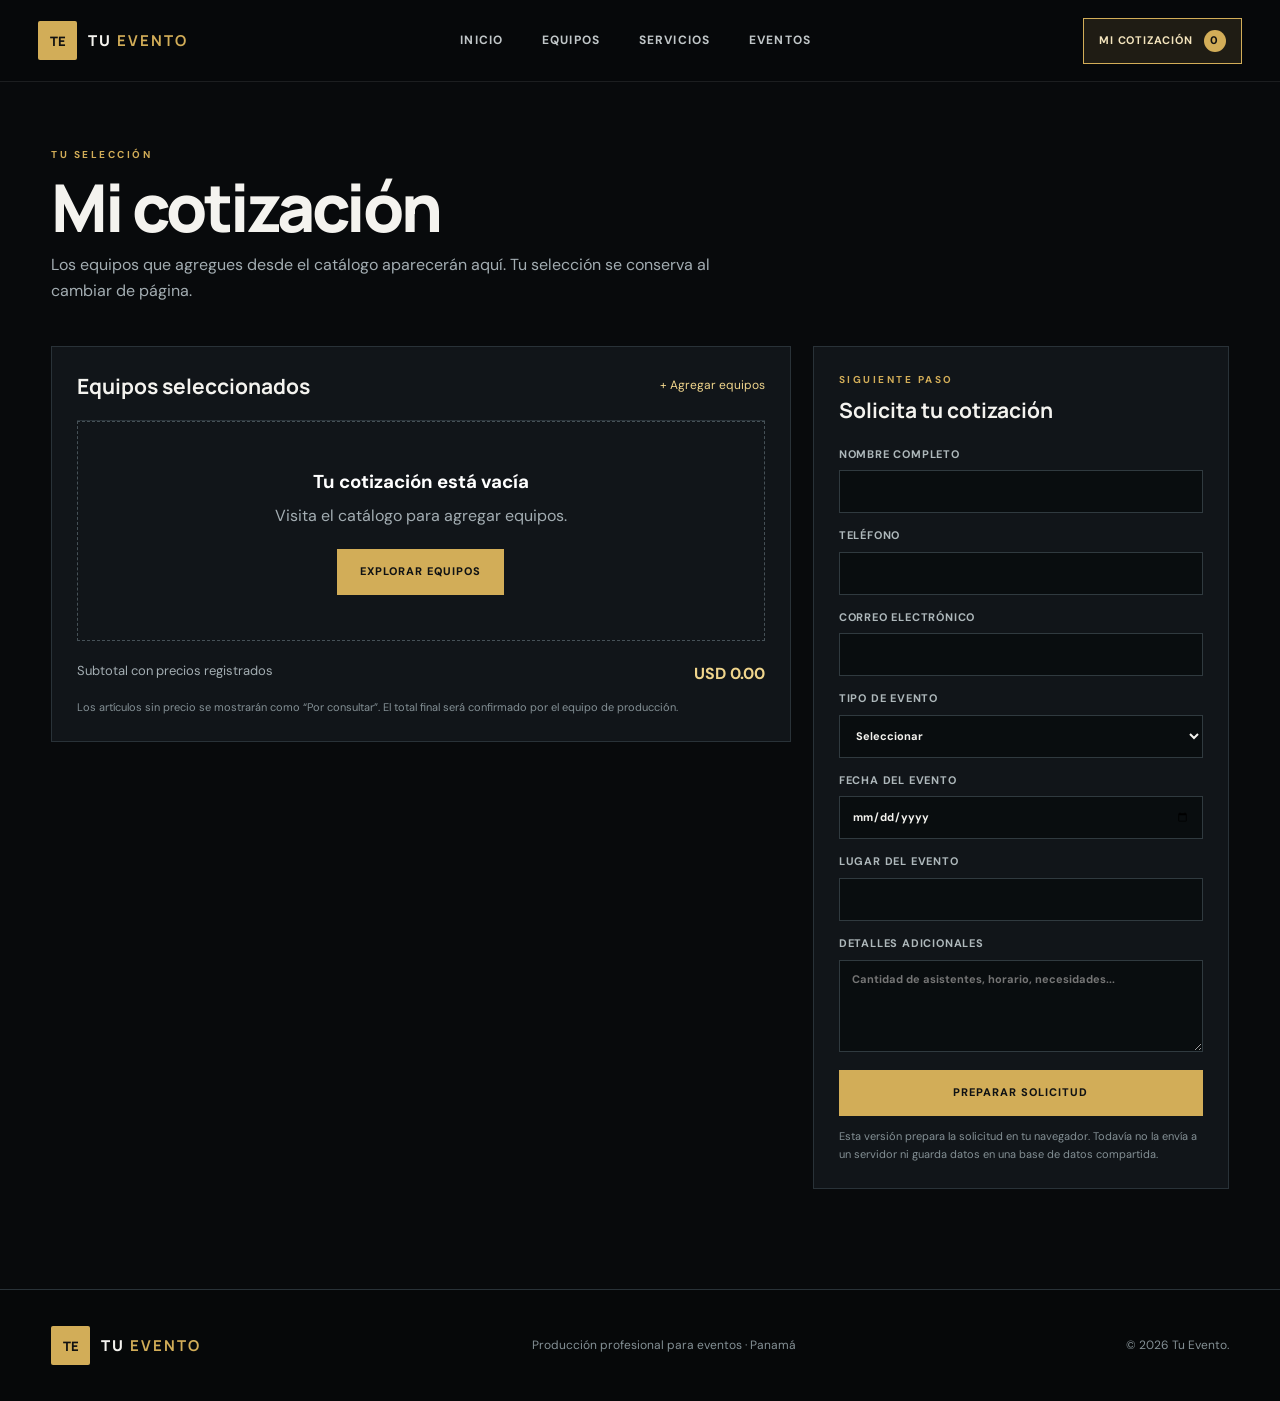
==== cotizacion.html @ 551364fe "Add files via upload" ====
<!DOCTYPE html>
<html lang="es"><head><meta charset="UTF-8"><meta name="viewport" content="width=device-width, initial-scale=1.0"><title>Tu Evento | Mi cotización</title><link rel="stylesheet" href="styles.css"></head>
<body data-page="cotizacion">
<header class="site-header"><div class="nav-wrap"><a class="brand" href="index.html"><span class="brand-mark">TE</span><span>TU <b>EVENTO</b></span></a><button class="nav-toggle" id="navToggle" aria-label="Abrir menú" aria-expanded="false">☰</button><nav class="main-nav" id="mainNav"><a href="index.html" data-nav="inicio">Inicio</a><a href="equipos.html" data-nav="equipos">Equipos</a><a href="servicios.html" data-nav="servicios">Servicios</a><a href="eventos.html" data-nav="eventos">Eventos</a></nav><a class="quote-link active-quote" href="cotizacion.html">Mi cotización <span class="cart-count" data-cart-count>0</span></a></div></header>
<main class="page-main container"><div class="page-heading"><p class="eyebrow">TU SELECCIÓN</p><h1>Mi cotización</h1><p>Los equipos que agregues desde el catálogo aparecerán aquí. Tu selección se conserva al cambiar de página.</p></div>
<div class="quote-layout"><section class="quote-box"><div class="quote-box-head"><h2>Equipos seleccionados</h2><a href="equipos.html" class="text-link">+ Agregar equipos</a></div><div id="quoteItems"></div><div class="quote-summary"><div><span>Subtotal con precios registrados</span><strong id="quoteSubtotal">$0.00</strong></div><p id="quoteNotice">Los artículos sin precio se mostrarán como “Por consultar”. El total final será confirmado por el equipo de producción.</p></div></section>
<aside class="request-box"><p class="eyebrow">SIGUIENTE PASO</p><h2>Solicita tu cotización</h2><form id="requestForm">
<label>Nombre completo<input name="nombre" required autocomplete="name"></label>
<label>Teléfono<input name="telefono" type="tel" required autocomplete="tel"></label>
<label>Correo electrónico<input name="correo" type="email" required autocomplete="email"></label>
<label>Tipo de evento<select name="tipoEvento" required><option value="">Seleccionar</option><option>Concierto</option><option>Boda</option><option>Corporativo</option><option>Escolar</option><option>Celebración</option><option>Otro</option></select></label>
<label>Fecha del evento<input name="fecha" type="date" required></label>
<label>Lugar del evento<input name="lugar" required></label>
<label>Detalles adicionales<textarea name="mensaje" rows="4" placeholder="Cantidad de asistentes, horario, necesidades..."></textarea></label>
<button class="btn btn-gold btn-block" type="submit">Preparar solicitud</button>
</form><p class="form-note">Esta versión prepara la solicitud en tu navegador. Todavía no la envía a un servidor ni guarda datos en una base de datos compartida.</p></aside></div>
</main><footer class="footer"><div class="container footer-inner"><a class="brand" href="index.html"><span class="brand-mark">TE</span><span>TU <b>EVENTO</b></span></a><p>Producción profesional para eventos · Panamá</p><small>© 2026 Tu Evento.</small></div></footer><script src="datos.js"></script><script src="app.js"></script></body></html>
---- styles.css ----
@import url('https://fonts.googleapis.com/css2?family=DM+Sans:wght@400;500;600;700&family=Manrope:wght@400;500;600;700;800&display=swap');
:root{--bg:#080a0c;--panel:#111519;--panel2:#171d21;--line:#293238;--gold:#d2ad58;--gold2:#f0d58c;--text:#f4f3ef;--muted:#a3adb2}
*{box-sizing:border-box;margin:0;padding:0}
html{scroll-behavior:smooth}
body{background:var(--bg);color:var(--text);font-family:'DM Sans',Arial,sans-serif;line-height:1.6}
a{color:inherit;text-decoration:none}button,input,select,textarea{font:inherit}button{cursor:pointer}
.container{width:min(1180px,92%);margin-inline:auto}
.site-header{height:82px;position:sticky;top:0;z-index:50;background:rgba(7,9,11,.94);border-bottom:1px solid rgba(255,255,255,.09);backdrop-filter:blur(16px)}
.nav-wrap{height:100%;width:min(1320px,94%);margin:auto;display:flex;align-items:center;justify-content:space-between;gap:28px}
.brand{display:flex;align-items:center;gap:11px;font:800 15px Manrope,sans-serif;letter-spacing:2px;white-space:nowrap}
.brand b{color:var(--gold)}
.brand-mark{width:39px;height:39px;display:grid;place-items:center;background:var(--gold);color:#111;font:800 13px Manrope;letter-spacing:0;border-radius:2px}
.main-nav{display:flex;align-items:center;gap:clamp(18px,3vw,42px);height:100%}
.main-nav a{height:100%;display:flex;align-items:center;position:relative;color:#c0c6c8;font-size:12px;font-weight:700;letter-spacing:1.2px;text-transform:uppercase;transition:.2s}
.main-nav a:hover,.main-nav a.active{color:var(--gold2)}
.main-nav a.active:after{content:"";position:absolute;bottom:0;left:0;right:0;height:2px;background:var(--gold)}
.quote-link{display:flex;align-items:center;gap:11px;border:1px solid #786437;padding:11px 15px;color:#f3e4bd;font-size:11px;font-weight:700;letter-spacing:.8px;text-transform:uppercase;white-space:nowrap;transition:.2s}
.quote-link:hover,.active-quote{background:rgba(210,173,88,.12);border-color:var(--gold)}
.cart-count{min-width:22px;height:22px;padding:0 5px;display:grid;place-items:center;border-radius:50%;background:var(--gold);color:#111;font-size:11px;font-weight:800}
.nav-toggle{display:none;background:none;color:#fff;border:0;font-size:28px}
.hero{min-height:650px;position:relative;display:flex;align-items:center;overflow:hidden;background:radial-gradient(ellipse at 78% 48%,rgba(210,173,88,.18),transparent 32%),linear-gradient(110deg,#080a0c 5%,#12191d 62%,#090b0d)}
.hero:after{content:"";position:absolute;inset:0;background:linear-gradient(90deg,rgba(0,0,0,.35),transparent 75%),repeating-linear-gradient(135deg,transparent 0 80px,rgba(255,255,255,.018) 81px 82px)}
.hero-content{position:relative;z-index:1;padding-block:100px}
.eyebrow,.card-index{color:var(--gold);font-size:10px;font-weight:700;letter-spacing:2.5px;text-transform:uppercase}
.hero h1,.page-heading h1{font:800 clamp(48px,7vw,88px)/.99 Manrope,sans-serif;letter-spacing:-3px;margin:22px 0}
.hero h1 em{font-style:normal;color:var(--gold)}
.hero-copy{max-width:570px;color:#b5bec1;font-size:17px;margin:25px 0 32px}
.button-row{display:flex;gap:13px;flex-wrap:wrap}
.btn{display:inline-flex;align-items:center;justify-content:center;min-height:46px;padding:12px 22px;border:1px solid var(--gold);font-size:11px;font-weight:800;letter-spacing:1px;text-transform:uppercase;transition:.2s}
.btn-gold{background:var(--gold);color:#101214}.btn-gold:hover{background:var(--gold2);border-color:var(--gold2);transform:translateY(-1px)}
.btn-outline{background:transparent;color:#fff}.btn-outline:hover{background:rgba(210,173,88,.12)}
.hero-note{position:absolute;z-index:1;right:4%;bottom:34px;color:#899397;font-size:9px;letter-spacing:3px}
.section{padding-block:94px}
.section-heading{text-align:center;margin-bottom:42px}.section-heading h2,.feature-inner h2,.callout h2{font:700 clamp(28px,4vw,44px)/1.15 Manrope;margin:12px 0}.section-heading>p:last-child{color:var(--muted);font-size:14px}
.category-grid{display:grid;grid-template-columns:repeat(4,1fr);gap:16px}
.category-tile{position:relative;min-height:230px;padding:25px;background:linear-gradient(145deg,#171e22,#0d1114);border:1px solid var(--line);transition:.25s}
.category-tile:hover{border-color:var(--gold);transform:translateY(-5px);background:linear-gradient(145deg,#20272b,#101518)}
.category-tile>span{color:#667176;font-size:11px}.tile-icon{font-size:40px;color:var(--gold);margin:22px 0 10px}.category-tile h3{font:700 21px Manrope}.category-tile p{color:var(--muted);font-size:13px;margin-top:6px}
.feature-band{padding:65px 0;background:linear-gradient(100deg,#191d1f,#0d1113);border-block:1px solid var(--line)}
.feature-inner{display:flex;align-items:center;justify-content:space-between;gap:25px}.feature-inner h2{margin-bottom:0}
.footer{border-top:1px solid var(--line);padding:36px 0;background:#060809}.footer-inner{display:flex;align-items:center;justify-content:space-between;gap:20px;flex-wrap:wrap}.footer p,.footer small{color:#849095;font-size:12px}
.page-main{padding-block:65px 100px;min-height:calc(100vh - 190px)}
.page-heading{margin-bottom:42px}.page-heading h1{font-size:clamp(40px,6vw,66px);margin:12px 0}.page-heading>p:last-child{color:var(--muted);max-width:680px}
.filters{display:grid;grid-template-columns:1fr 1fr 2fr;gap:15px;padding:18px;background:var(--panel);border:1px solid var(--line);margin-bottom:18px}
.filters label,.request-box label{display:flex;flex-direction:column;gap:7px;color:#aeb8bb;font-size:11px;font-weight:700;letter-spacing:.8px;text-transform:uppercase}
.filters input,.filters select,.request-box input,.request-box select,.request-box textarea{width:100%;min-height:43px;padding:10px 12px;color:#f4f3ef;background:#090d0f;border:1px solid #303a3f;outline:none}
.filters input:focus,.filters select:focus,.request-box input:focus,.request-box select:focus,.request-box textarea:focus{border-color:var(--gold)}
.results-count{color:#879398;font-size:12px;margin:14px 0}
.product-grid{display:grid;grid-template-columns:repeat(3,1fr);gap:18px}
.product-card{background:var(--panel);border:1px solid var(--line);overflow:hidden;transition:.2s}.product-card:hover{border-color:#88703d;transform:translateY(-3px)}
.product-visual{height:205px;position:relative;display:grid;place-items:center;background:radial-gradient(circle,#303a3d,#111719 65%);color:var(--gold);font-size:78px}
.product-visual small{position:absolute;bottom:13px;left:16px;color:#c3c9c9;font-size:9px;letter-spacing:2px;text-transform:uppercase}
.product-content{padding:21px}.product-content h2{font:700 19px Manrope;margin:8px 0}.product-description{min-height:43px;color:var(--muted);font-size:12px}.product-meta{display:flex;gap:8px;flex-wrap:wrap;margin:17px 0}.product-meta span{padding:5px 8px;background:#20282c;color:#b8c1c3;font-size:10px}
.product-bottom{display:flex;align-items:center;justify-content:space-between;gap:12px;border-top:1px solid var(--line);padding-top:15px}.product-bottom strong{font-size:12px;color:var(--gold2)}.btn-small{min-height:35px;padding:8px 12px;font-size:9px}
.empty-state{grid-column:1/-1;padding:45px 20px;text-align:center;background:var(--panel);border:1px dashed #465157;color:var(--muted)}.empty-state h3{color:#fff;margin-bottom:7px}.empty-state .btn{margin-top:20px}
.service-grid{display:grid;grid-template-columns:repeat(2,1fr);gap:18px}.info-card{padding:30px;background:linear-gradient(145deg,#171e22,#0d1114);border:1px solid var(--line);min-height:260px}.large-icon{font-size:44px;color:var(--gold);margin:22px 0 12px}.info-card h2,.event-panel h2{font:700 23px Manrope;margin-bottom:9px}.info-card p,.event-panel p{color:var(--muted);font-size:14px;max-width:520px}
.event-grid{display:grid;grid-template-columns:repeat(2,1fr);gap:18px}.event-panel{min-height:235px;padding:30px;display:flex;align-items:center;gap:25px;border:1px solid var(--line);background:radial-gradient(circle at 85% 20%,rgba(210,173,88,.13),transparent 40%),#12181b}.event-symbol{flex:0 0 80px;height:80px;display:grid;place-items:center;background:#20282c;color:var(--gold);font-size:42px}
.callout{margin-top:55px;padding:32px;background:#151b1e;border:1px solid #333d41;display:flex;align-items:center;justify-content:space-between;gap:25px}.callout h2{font-size:27px;margin-bottom:0}
.quote-layout{display:grid;grid-template-columns:minmax(0,1.6fr) minmax(300px,.9fr);gap:22px;align-items:start}
.quote-box,.request-box{background:var(--panel);border:1px solid var(--line);padding:25px}.quote-box-head{display:flex;align-items:center;justify-content:space-between;gap:15px;padding-bottom:20px;border-bottom:1px solid var(--line)}.quote-box-head h2,.request-box h2{font:700 21px Manrope}.text-link{color:var(--gold2);font-size:12px}
.quote-row{display:grid;grid-template-columns:58px minmax(0,1fr) auto auto;align-items:center;gap:14px;padding:17px 0;border-bottom:1px solid var(--line)}.quote-product-icon{height:55px;display:grid;place-items:center;background:#20282c;color:var(--gold);font-size:27px}.quote-product-info h3{font-size:14px}.quote-product-info p{color:var(--muted);font-size:11px}
.quantity-control{display:flex;align-items:center;gap:9px}.quantity-control button{width:27px;height:27px;border:1px solid #465157;background:#1b2327;color:white}.quantity-control strong{min-width:14px;text-align:center}.remove-button{border:0;background:none;color:#d18b80;font-size:11px}
.quote-summary{padding-top:20px}.quote-summary>div{display:flex;justify-content:space-between;gap:15px}.quote-summary>div span{color:var(--muted);font-size:13px}.quote-summary>div strong{color:var(--gold2)}.quote-summary p,.form-note{color:#849095;font-size:11px;margin-top:12px}
.request-box .eyebrow{margin-bottom:8px}.request-box h2{margin-bottom:22px}.request-box form{display:grid;gap:14px}.request-box textarea{resize:vertical}.btn-block{width:100%;margin-top:4px}
@media(max-width:900px){.nav-wrap{gap:15px}.main-nav{gap:17px}.main-nav a{font-size:10px}.quote-link{padding:9px;font-size:9px}.category-grid{grid-template-columns:repeat(2,1fr)}.product-grid{grid-template-columns:repeat(2,1fr)}.quote-layout{grid-template-columns:1fr}}
@media(max-width:650px){.site-header{height:70px}.nav-toggle{display:block;margin-left:auto}.main-nav{display:none;position:absolute;top:69px;left:0;right:0;height:auto;padding:12px 5% 20px;background:#0b0f11;border-bottom:1px solid var(--line);flex-direction:column;align-items:stretch;gap:0}.main-nav.open{display:flex}.main-nav a{height:auto;padding:13px 4px;border-bottom:1px solid #20282c;font-size:11px}.main-nav a.active:after{display:none}.quote-link{font-size:0;padding:8px 10px;gap:5px}.cart-count{font-size:11px}.hero{min-height:570px}.hero-content{padding-block:75px}.hero h1{letter-spacing:-2px}.hero-copy{font-size:15px}.hero-note{font-size:8px;left:4%;right:auto}.section{padding-block:65px}.category-grid,.product-grid,.service-grid,.event-grid{grid-template-columns:1fr}.category-tile{min-height:190px}.feature-inner,.callout{align-items:flex-start;flex-direction:column}.filters{grid-template-columns:1fr}.page-main{padding-top:45px}.quote-box,.request-box{padding:18px}.quote-row{grid-template-columns:48px minmax(0,1fr) auto;gap:9px}.quote-product-icon{height:48px}.remove-button{grid-column:2/-1;text-align:right}.quote-box-head{align-items:flex-start}.footer-inner{align-items:flex-start;flex-direction:column}}
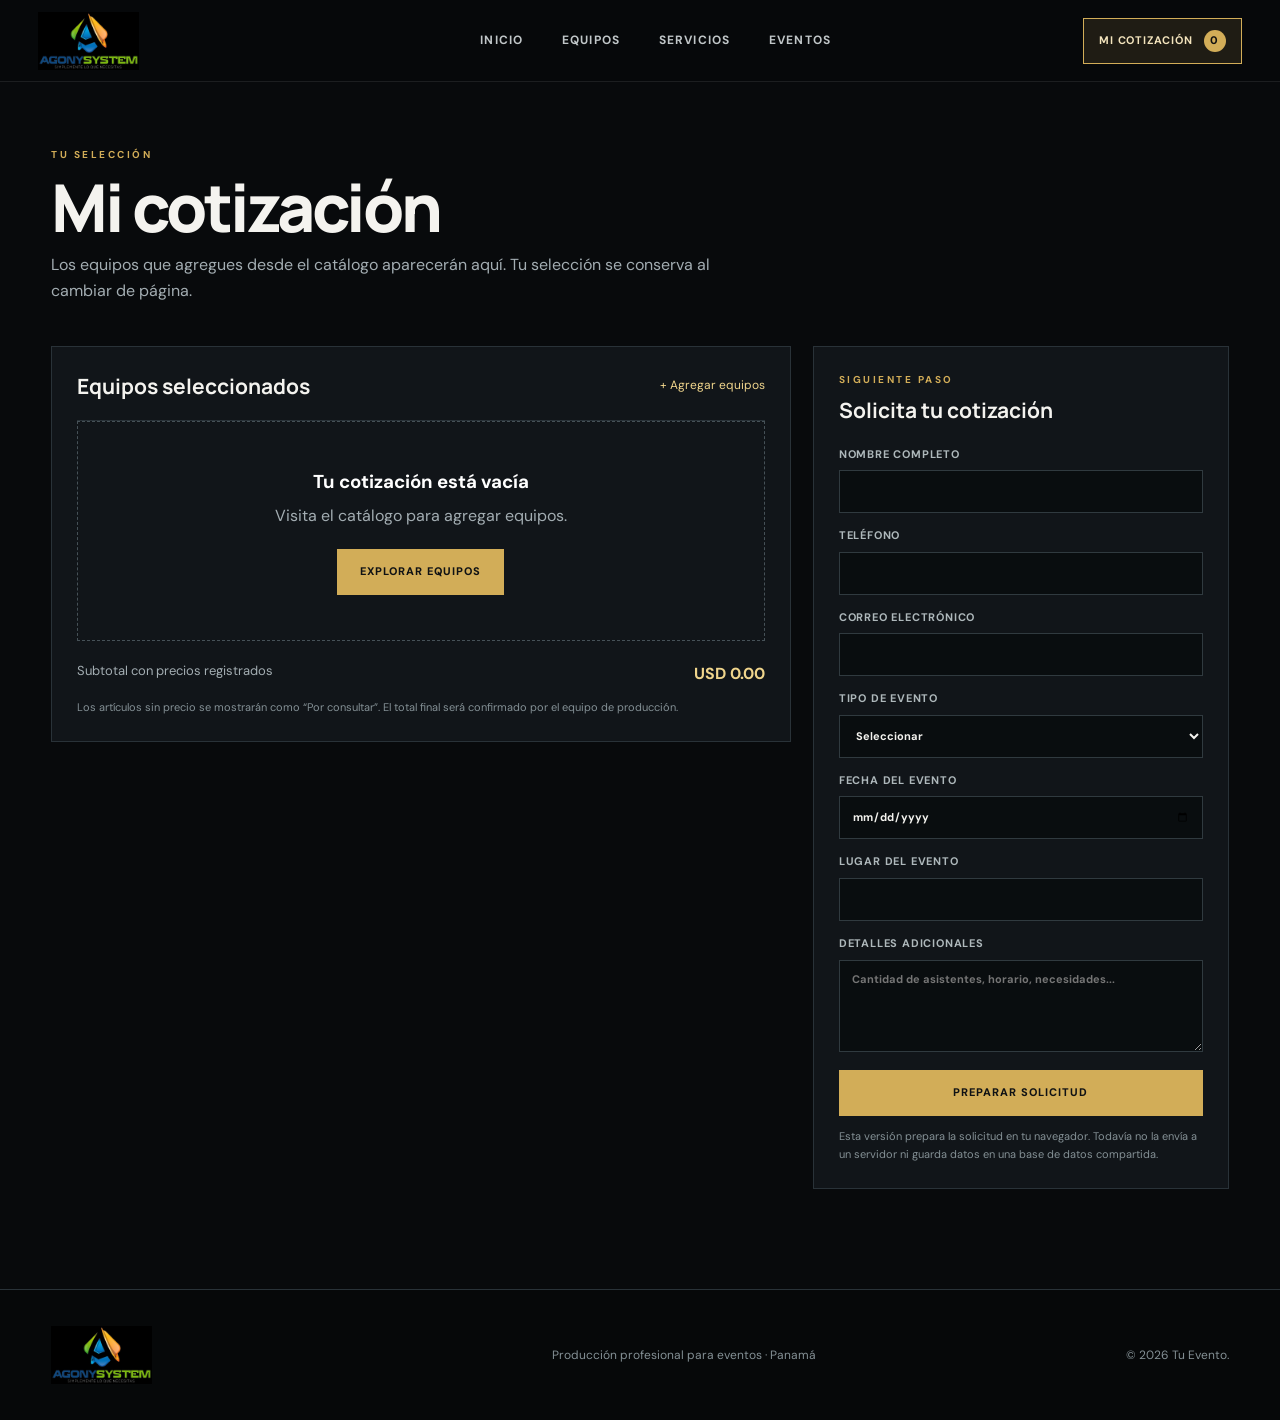
==== commit b0893ff6: "Add files via upload" ====
--- a/cotizacion.html
+++ b/cotizacion.html
@@ -1,7 +1,7 @@
 <!DOCTYPE html>
 <html lang="es"><head><meta charset="UTF-8"><meta name="viewport" content="width=device-width, initial-scale=1.0"><title>Tu Evento | Mi cotización</title><link rel="stylesheet" href="styles.css"></head>
 <body data-page="cotizacion">
-<header class="site-header"><div class="nav-wrap"><a class="brand" href="index.html"><span class="brand-mark">TE</span><span>TU <b>EVENTO</b></span></a><button class="nav-toggle" id="navToggle" aria-label="Abrir menú" aria-expanded="false">☰</button><nav class="main-nav" id="mainNav"><a href="index.html" data-nav="inicio">Inicio</a><a href="equipos.html" data-nav="equipos">Equipos</a><a href="servicios.html" data-nav="servicios">Servicios</a><a href="eventos.html" data-nav="eventos">Eventos</a></nav><a class="quote-link active-quote" href="cotizacion.html">Mi cotización <span class="cart-count" data-cart-count>0</span></a></div></header>
+<header class="site-header"><div class="nav-wrap"><a class="brand" href="index.html"><img class="brand-logo" src="logo-agonysystem.png" alt="Agonysystem - Simplemente lo que necesitas"></a><button class="nav-toggle" id="navToggle" aria-label="Abrir menú" aria-expanded="false">☰</button><nav class="main-nav" id="mainNav"><a href="index.html" data-nav="inicio">Inicio</a><a href="equipos.html" data-nav="equipos">Equipos</a><a href="servicios.html" data-nav="servicios">Servicios</a><a href="eventos.html" data-nav="eventos">Eventos</a></nav><a class="quote-link active-quote" href="cotizacion.html">Mi cotización <span class="cart-count" data-cart-count>0</span></a></div></header>
 <main class="page-main container"><div class="page-heading"><p class="eyebrow">TU SELECCIÓN</p><h1>Mi cotización</h1><p>Los equipos que agregues desde el catálogo aparecerán aquí. Tu selección se conserva al cambiar de página.</p></div>
 <div class="quote-layout"><section class="quote-box"><div class="quote-box-head"><h2>Equipos seleccionados</h2><a href="equipos.html" class="text-link">+ Agregar equipos</a></div><div id="quoteItems"></div><div class="quote-summary"><div><span>Subtotal con precios registrados</span><strong id="quoteSubtotal">$0.00</strong></div><p id="quoteNotice">Los artículos sin precio se mostrarán como “Por consultar”. El total final será confirmado por el equipo de producción.</p></div></section>
 <aside class="request-box"><p class="eyebrow">SIGUIENTE PASO</p><h2>Solicita tu cotización</h2><form id="requestForm">
@@ -14,4 +14,4 @@
 <label>Detalles adicionales<textarea name="mensaje" rows="4" placeholder="Cantidad de asistentes, horario, necesidades..."></textarea></label>
 <button class="btn btn-gold btn-block" type="submit">Preparar solicitud</button>
 </form><p class="form-note">Esta versión prepara la solicitud en tu navegador. Todavía no la envía a un servidor ni guarda datos en una base de datos compartida.</p></aside></div>
-</main><footer class="footer"><div class="container footer-inner"><a class="brand" href="index.html"><span class="brand-mark">TE</span><span>TU <b>EVENTO</b></span></a><p>Producción profesional para eventos · Panamá</p><small>© 2026 Tu Evento.</small></div></footer><script src="datos.js"></script><script src="app.js"></script></body></html>
+</main><footer class="footer"><div class="container footer-inner"><a class="brand" href="index.html"><img class="brand-logo" src="logo-agonysystem.png" alt="Agonysystem - Simplemente lo que necesitas"></a><p>Producción profesional para eventos · Panamá</p><small>© 2026 Tu Evento.</small></div></footer><script src="datos.js"></script><script src="app.js"></script></body></html>
--- a/styles.css
+++ b/styles.css
@@ -64,3 +64,14 @@
 .request-box .eyebrow{margin-bottom:8px}.request-box h2{margin-bottom:22px}.request-box form{display:grid;gap:14px}.request-box textarea{resize:vertical}.btn-block{width:100%;margin-top:4px}
 @media(max-width:900px){.nav-wrap{gap:15px}.main-nav{gap:17px}.main-nav a{font-size:10px}.quote-link{padding:9px;font-size:9px}.category-grid{grid-template-columns:repeat(2,1fr)}.product-grid{grid-template-columns:repeat(2,1fr)}.quote-layout{grid-template-columns:1fr}}
 @media(max-width:650px){.site-header{height:70px}.nav-toggle{display:block;margin-left:auto}.main-nav{display:none;position:absolute;top:69px;left:0;right:0;height:auto;padding:12px 5% 20px;background:#0b0f11;border-bottom:1px solid var(--line);flex-direction:column;align-items:stretch;gap:0}.main-nav.open{display:flex}.main-nav a{height:auto;padding:13px 4px;border-bottom:1px solid #20282c;font-size:11px}.main-nav a.active:after{display:none}.quote-link{font-size:0;padding:8px 10px;gap:5px}.cart-count{font-size:11px}.hero{min-height:570px}.hero-content{padding-block:75px}.hero h1{letter-spacing:-2px}.hero-copy{font-size:15px}.hero-note{font-size:8px;left:4%;right:auto}.section{padding-block:65px}.category-grid,.product-grid,.service-grid,.event-grid{grid-template-columns:1fr}.category-tile{min-height:190px}.feature-inner,.callout{align-items:flex-start;flex-direction:column}.filters{grid-template-columns:1fr}.page-main{padding-top:45px}.quote-box,.request-box{padding:18px}.quote-row{grid-template-columns:48px minmax(0,1fr) auto;gap:9px}.quote-product-icon{height:48px}.remove-button{grid-column:2/-1;text-align:right}.quote-box-head{align-items:flex-start}.footer-inner{align-items:flex-start;flex-direction:column}}
+
+/* Especificaciones técnicas de los productos */
+.spec-list{margin:13px 0 16px 17px;padding:0;color:#aeb8bb;font-size:11px;line-height:1.75}
+.spec-list li{padding-left:2px}
+.spec-pending{min-height:18px;margin:13px 0 16px;color:#879398;font-size:10px;font-style:italic}
+.product-description{min-height:0}
+
+/* Logo oficial Agonysystem: sustituye el identificador anterior del encabezado y pie */
+.brand{display:flex;align-items:center;gap:0;min-width:0}
+.brand-logo{display:block;width:clamp(145px,17vw,190px);height:58px;object-fit:contain;object-position:left center}
+@media(max-width:650px){.brand-logo{width:132px;height:48px}}
